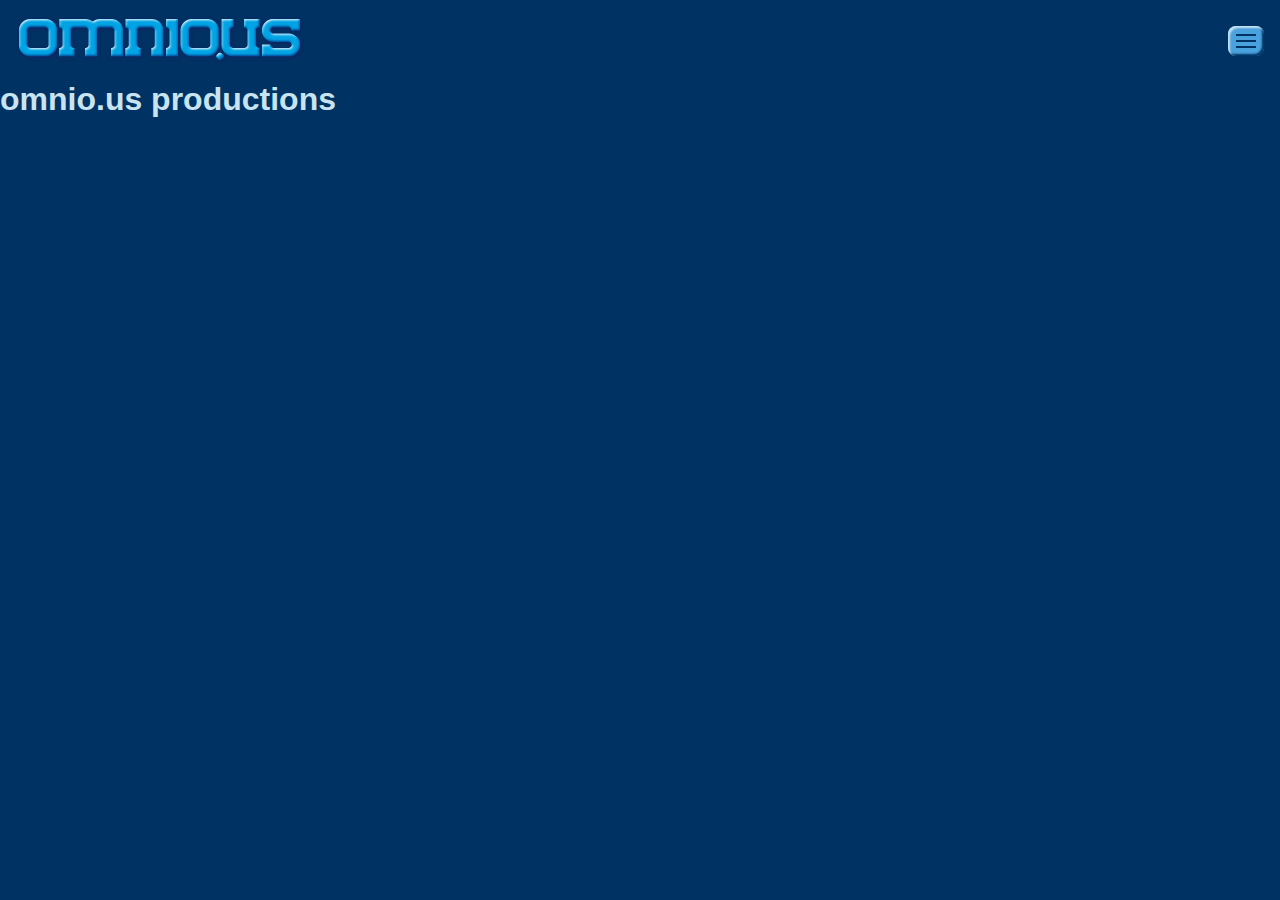
==== index.html @ 73098826 "ADD menu function" ====
<!DOCTYPE html>
<html lang="en">
<head>
  <meta charset="UTF-8">
  <meta http-equiv="X-UA-Compatible" content="IE=edge">
  <meta name="viewport" content="width=device-width, initial-scale=1.0">
  <title>Omnious Productions | Design and Code in Web Technologies</title>
  <link rel="stylesheet" href="./css/style.css">
</head>
<body>
  <nav>
    <img src="./img/omnio_us-logo.png" alt="omnio.us">
    <button class="menubtn">
      <div class="line"></div>
      <div class="line"></div>
      <div class="line"></div>
    </button>
    <div class="menu-slideout"></div>
  </nav>
  <main>
    <h1>omnio.us productions</h1>
  </main>
  <footer></footer>
  <script src="./js/script.js"></script>
</body>
</html>
---- css/style.css ----
*,*:before,*:after{
  box-model: border-box;
  margin: 0;
  padding: 0;
}
:root{
  --color-primary: #003263;
  --color-light: #C8E4F1;
  --color-accent: #49A1DD;
  --color-mid: #0058AD;
}
body{
  background: var(--color-primary);
  color: var(--color-light);
  font-size: 1rem;
  font-family: sans-serif;
}
button{
  padding: 0.5rem;
  display: flex;
  flex-direction: column;
  gap: 0.25rem;
  background: var(--color-accent);
  border: none;
  border-radius: 0.5rem;
  box-shadow: inset 0.125rem 0.125rem 0.125rem var(--color-light), inset -0.125rem -0.125rem 0.125rem var(--color-primary);
  transition: all ease-in-out 250ms;
}
button:hover{
  box-shadow: none;
}
button .line{
  transition: all ease-in-out 250ms;
}
button.open :nth-child(1){
  rotate: 35deg;
  transform-origin: left;
}
button.open :nth-child(2){
  opacity: 0;
}
button.open :nth-child(3){
  rotate: -35deg;
  transform-origin: left;
}
.line{
  height: 2px;
  height: 0.125rem;
  width: 24px;
  width: 1.25rem;
  background: var(--color-primary);
}
nav{
  display: flex;
  justify-content: space-between;
  align-items: center;
  padding: 1rem;
}
.menu-slideout{
  display: none;
}
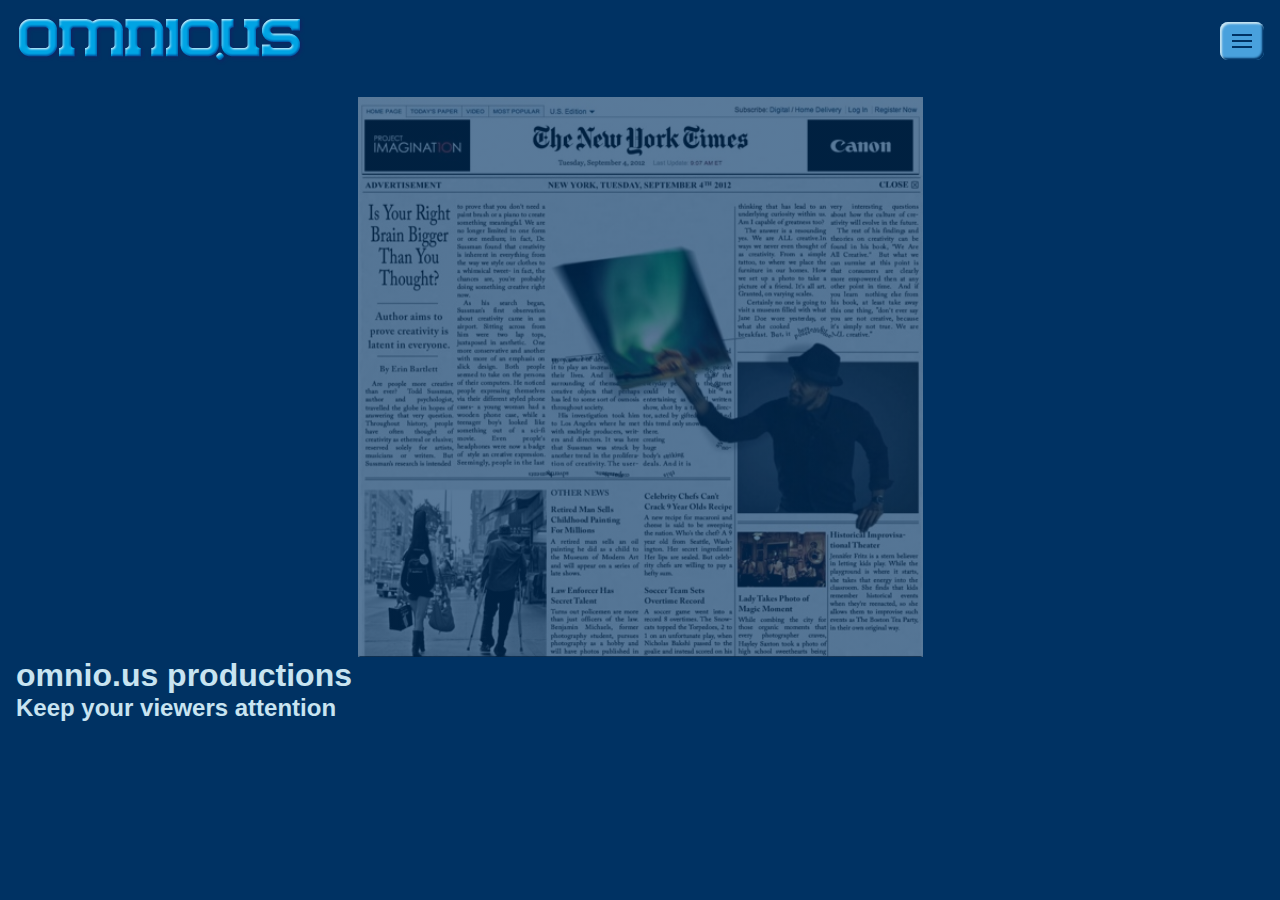
==== commit 98a8086a: "ADD hero section start" ====
--- a/index.html
+++ b/index.html
@@ -18,7 +18,13 @@
     <div class="menu-slideout"></div>
   </nav>
   <main>
-    <h1>omnio.us productions</h1>
+    <section class="hero">
+      <div class="img"></div>
+      <div class="text">
+        <h1>omnio.us productions</h1>
+        <h2>Keep your viewers attention</h2>
+      </div>
+    </section>
   </main>
   <footer></footer>
   <script src="./js/script.js"></script>
--- a/css/style.css
+++ b/css/style.css
@@ -8,6 +8,7 @@
   --color-light: #C8E4F1;
   --color-accent: #49A1DD;
   --color-mid: #0058AD;
+  --color-overlay: rgba(0, 50, 99, 0.65);
 }
 body{
   background: var(--color-primary);
@@ -15,8 +16,16 @@
   font-size: 1rem;
   font-family: sans-serif;
 }
+footer,
+main,
+nav{
+  max-width: 1440px;
+  max-width: 90rem;
+  margin: auto;
+  padding: 1rem;
+}
 button{
-  padding: 0.5rem;
+  padding: 0.75rem;
   display: flex;
   flex-direction: column;
   gap: 0.25rem;
@@ -54,8 +63,15 @@
   display: flex;
   justify-content: space-between;
   align-items: center;
-  padding: 1rem;
 }
 .menu-slideout{
   display: none;
+}
+.hero .img{
+  background: linear-gradient(var(--color-overlay), var(--color-overlay)), url(../img/canon-nytimes-takeover-jamie-foxx.mp4), url(../img/canon-imagina10n-takeover.jpg);
+  background-repeat: no-repeat;
+  background-size: contain;
+  background-position: center;
+  height: 560px;
+  margin: auto;
 }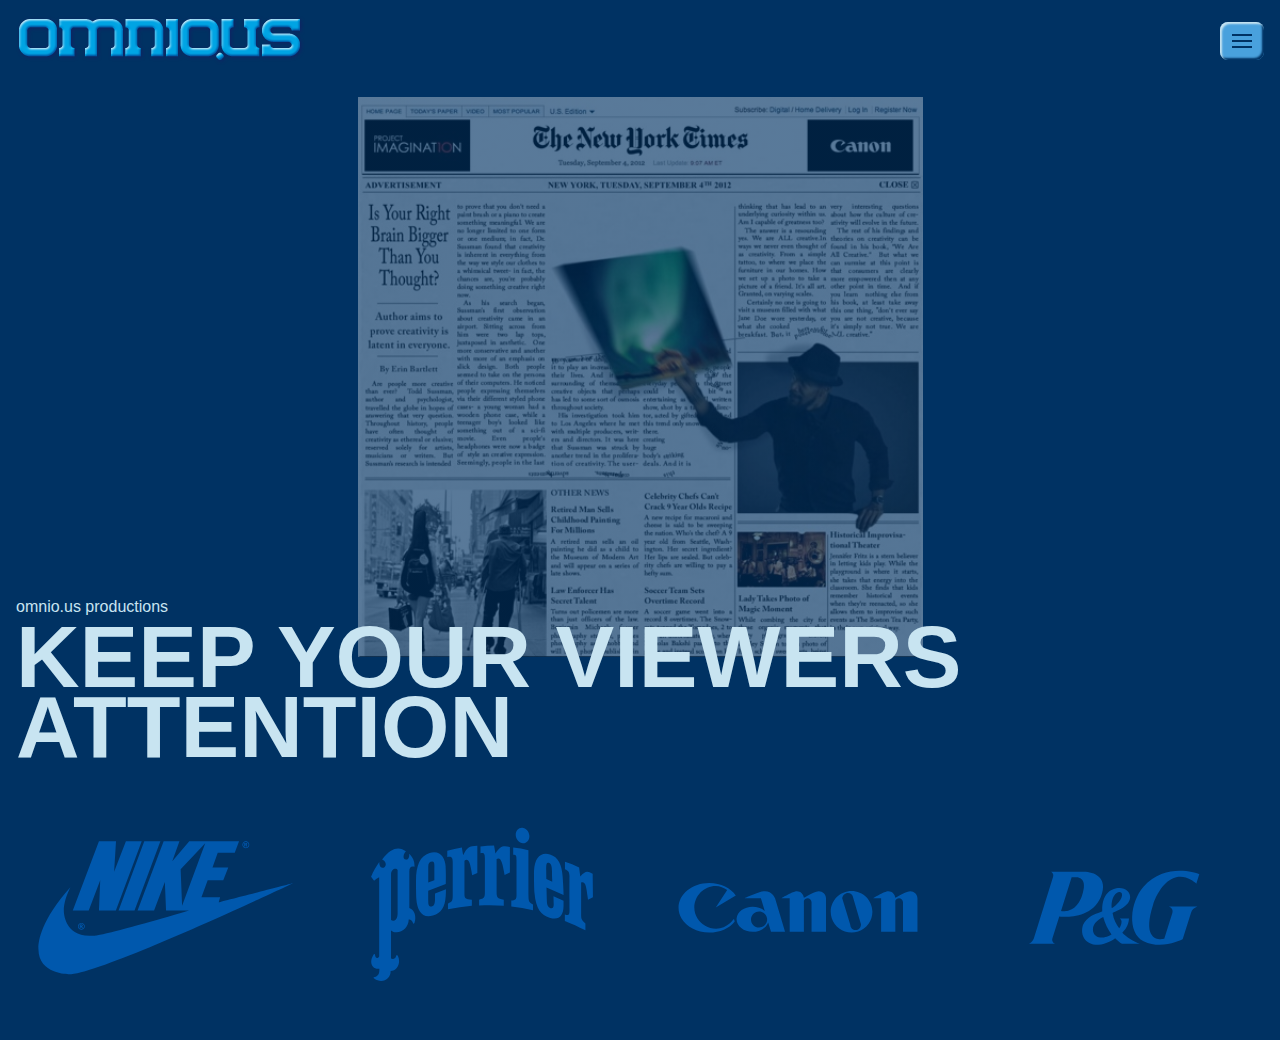
==== commit 66e304f9: "ADD logos" ====
--- a/index.html
+++ b/index.html
@@ -25,6 +25,20 @@
         <h2>Keep your viewers attention</h2>
       </div>
     </section>
+    <ul class="clients">
+      <li>
+        <img src="./img/logos/logo-nike-o.svg" alt="Nike" height="80">
+      </li>
+      <li>
+        <img src="./img/logos/logo-perrier-o.svg" alt="Perrier" height="80">
+      </li>
+      <li>
+        <img src="./img/logos/logo-canon-o.svg" alt="Canon" height="80">
+      </li>
+      <li>
+        <img src="./img/logos/logo-p_g-o.svg" alt="P&G" height="80">
+      </li>
+    </ul>
   </main>
   <footer></footer>
   <script src="./js/script.js"></script>
--- a/css/style.css
+++ b/css/style.css
@@ -14,7 +14,24 @@
   background: var(--color-primary);
   color: var(--color-light);
   font-size: 1rem;
-  font-family: sans-serif;
+  font-family: Roboto, ui-sans-serif, sans-serif;
+}
+h2,
+h1{
+  font-size: 88px;
+  font-size: 5.5rem;
+  font-weight: 900;
+  line-height: 0.8;
+  text-transform: uppercase;
+}
+.hero h1{
+  font-size: 1rem;
+  font-weight: 200;
+  font-weight: 300;
+  text-transform: initial;
+}
+ul{
+  list-style: none;
 }
 footer,
 main,
@@ -67,11 +84,35 @@
 .menu-slideout{
   display: none;
 }
+.hero{
+  display: flex;
+  flex-direction: column;
+  gap: 0.5rem;
+}
 .hero .img{
   background: linear-gradient(var(--color-overlay), var(--color-overlay)), url(../img/canon-nytimes-takeover-jamie-foxx.mp4), url(../img/canon-imagina10n-takeover.jpg);
   background-repeat: no-repeat;
   background-size: contain;
   background-position: center;
+  width: 100%;
   height: 560px;
   margin: auto;
+}
+.hero .text{
+  display: flex;
+  flex-direction: column;
+  gap: 0.5rem;
+  /* position: relative; */
+  /* top: -4rem; */
+  transform: translate(0, -4rem);
+}
+ul.clients{
+  display: flex;
+  gap: 1rem;
+  justify-content: space-around;
+}
+ul.clients li img{
+  /* max-width: 25vw; */
+  width: 20vw;
+  height: auto;
 }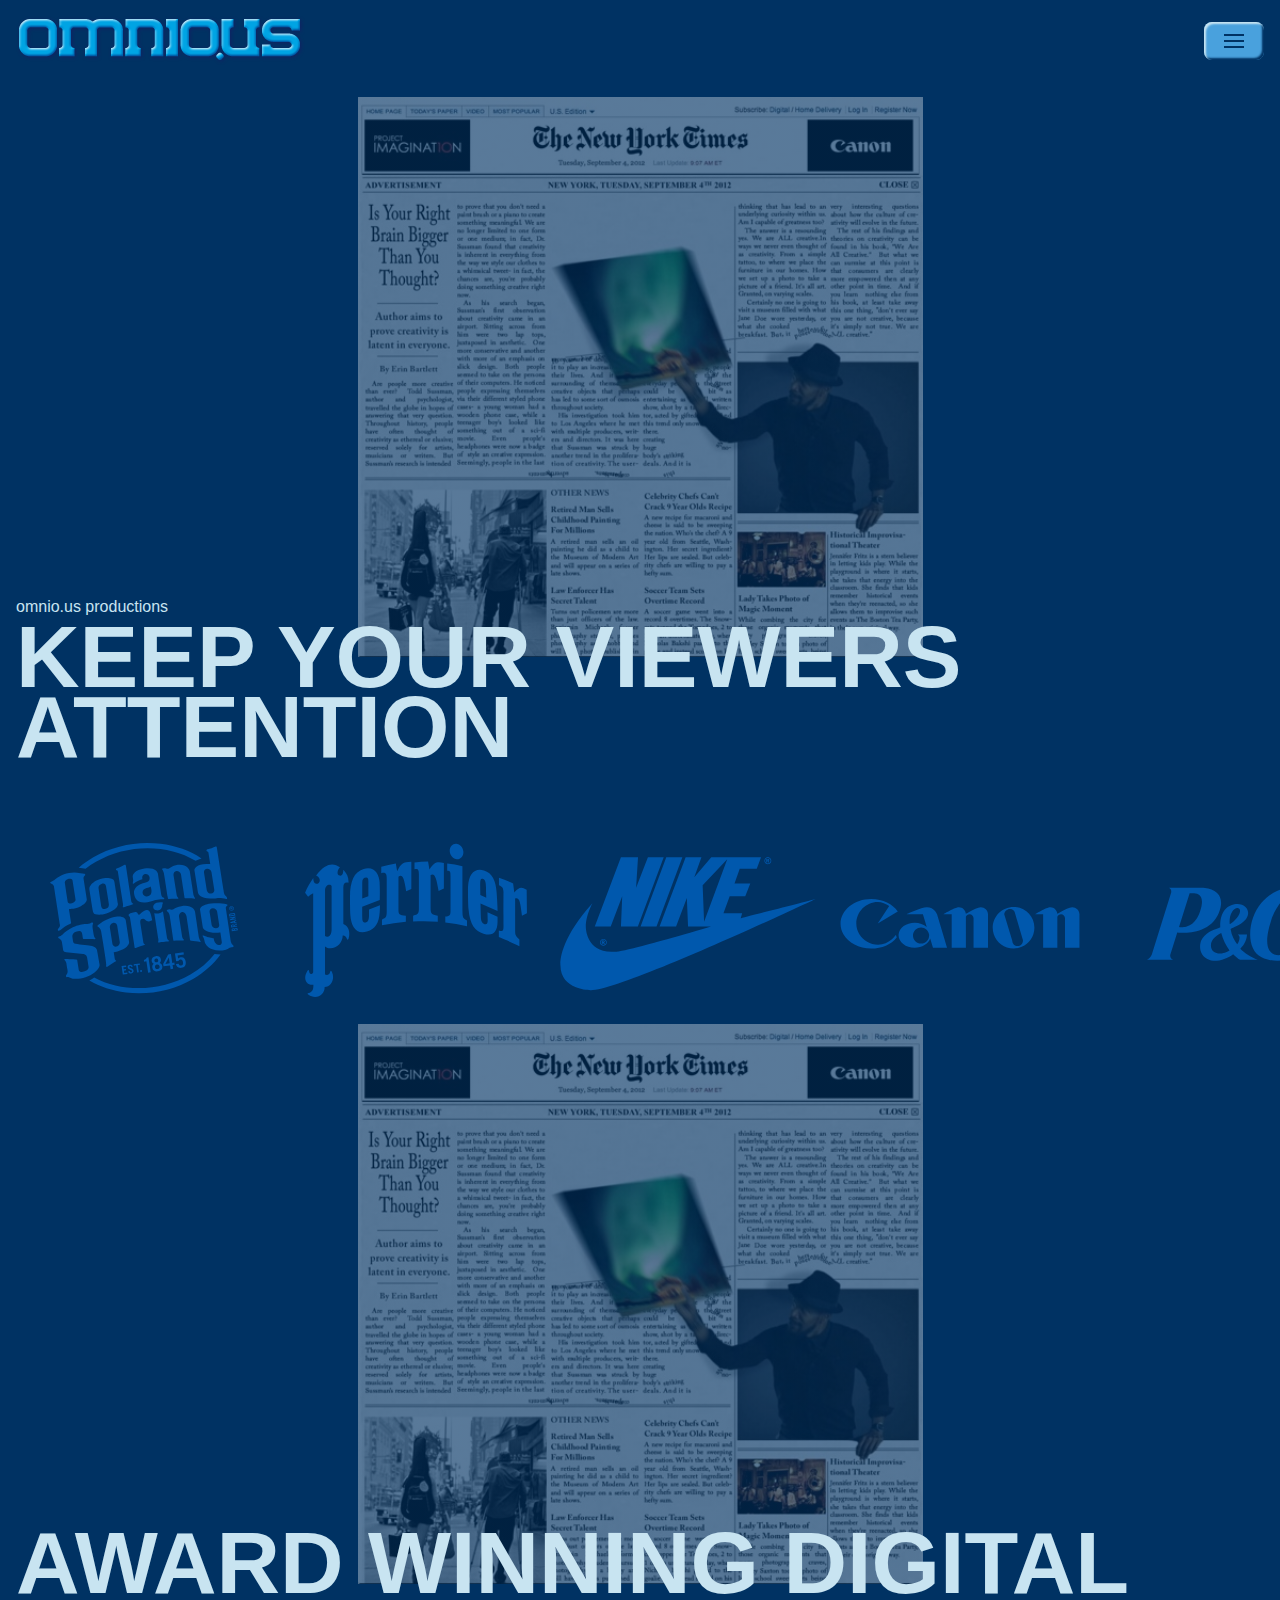
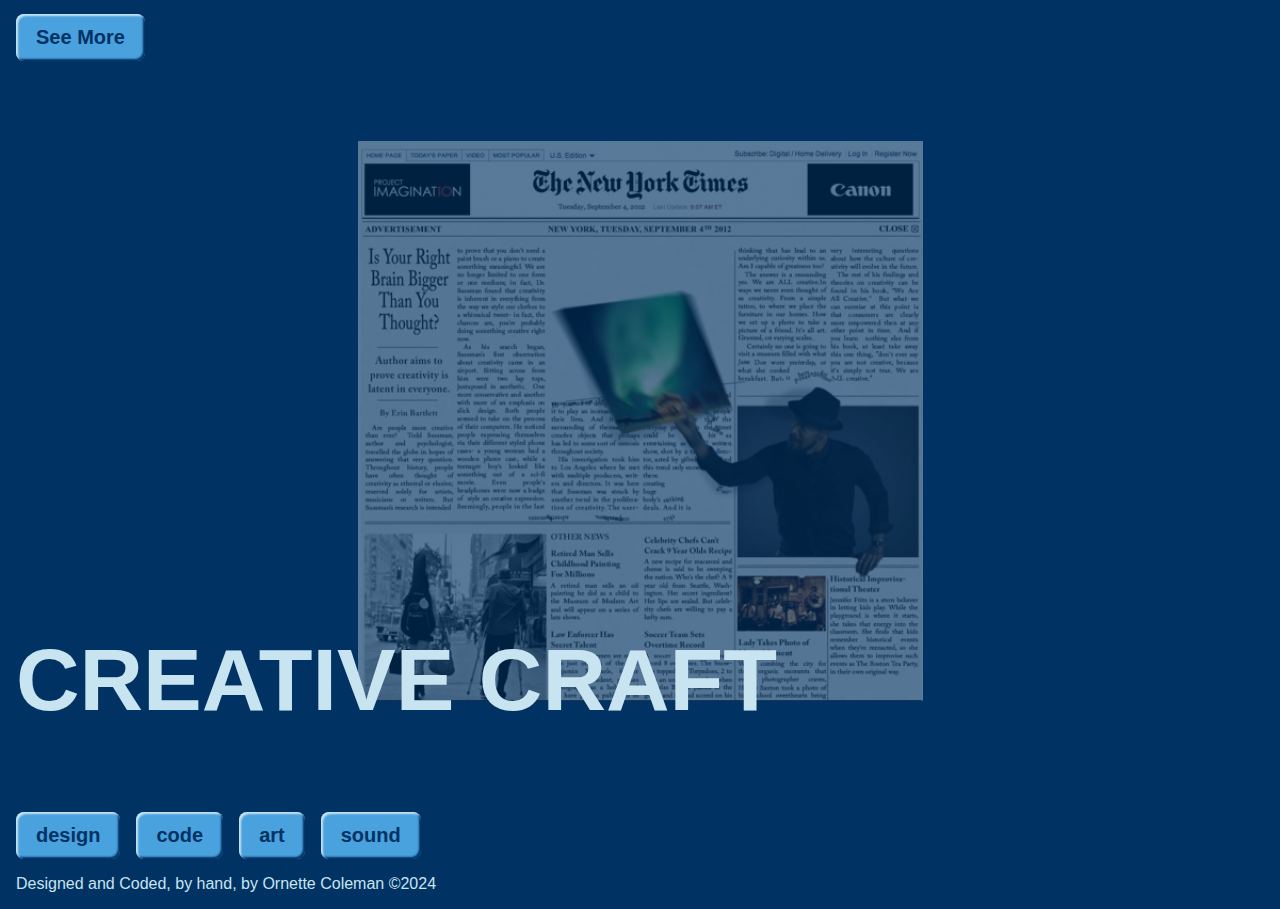
==== commit ccd38e28: "MOD art and image updates" ====
--- a/index.html
+++ b/index.html
@@ -27,10 +27,13 @@
     </section>
     <ul class="clients">
       <li>
-        <img src="./img/logos/logo-nike-o.svg" alt="Nike" height="80">
+        <img src="./img/logos/logo-poland_spring-o.svg" alt="Poland Spring" height="80">
       </li>
       <li>
         <img src="./img/logos/logo-perrier-o.svg" alt="Perrier" height="80">
+      </li>
+      <li>
+        <img src="./img/logos/logo-nike-o.svg" alt="Nike" height="80">
       </li>
       <li>
         <img src="./img/logos/logo-canon-o.svg" alt="Canon" height="80">
@@ -39,8 +42,30 @@
         <img src="./img/logos/logo-p_g-o.svg" alt="P&G" height="80">
       </li>
     </ul>
+    <section class="hero alt">
+      <div class="img"></div>
+      <div class="text">
+        <h2>Award winning digital</h2>
+        <button>See More</button>
+      </div>
+    </section>
+    <section class="hero">
+      <div class="img"></div>
+      <div class="text">
+        <h2>Creative Craft</h2>
+        <!-- <button>See More</button> -->
+      </div>
+    </section>
   </main>
-  <footer></footer>
+  <footer>
+    <ul class="buttons">
+      <li><a class="btn" href="/">design</a></li>
+      <li><a class="btn" href="/">code</a></li>
+      <li><a class="btn" href="/">art</a></li>
+      <li><a class="btn" href="/">sound</a></li>
+    </ul>
+    <p class="legal">Designed and Coded, by hand, by Ornette Coleman ©2024</p>
+  </footer>
   <script src="./js/script.js"></script>
 </body>
 </html>--- a/css/style.css
+++ b/css/style.css
@@ -40,9 +40,13 @@
   max-width: 90rem;
   margin: auto;
   padding: 1rem;
+  display: flex;
+  flex-direction: column;
+  gap: 1rem;
 }
+a.btn,
 button{
-  padding: 0.75rem;
+  padding: 0.75rem 1.25rem;
   display: flex;
   flex-direction: column;
   gap: 0.25rem;
@@ -50,8 +54,15 @@
   border: none;
   border-radius: 0.5rem;
   box-shadow: inset 0.125rem 0.125rem 0.125rem var(--color-light), inset -0.125rem -0.125rem 0.125rem var(--color-primary);
-  transition: all ease-in-out 250ms;
+  transition: all ease-in-out 200ms;
+  color: var(--color-primary);
+  font-weight: 900;
+  font-size: 1.25rem;
 }
+a.btn{
+  text-decoration: none;
+}
+a.btn:hover,
 button:hover{
   box-shadow: none;
 }
@@ -80,6 +91,7 @@
   display: flex;
   justify-content: space-between;
   align-items: center;
+  flex-direction: row;
 }
 .menu-slideout{
   display: none;
@@ -105,14 +117,22 @@
   /* position: relative; */
   /* top: -4rem; */
   transform: translate(0, -4rem);
+  align-items: start;
 }
+.hero.alt .text{
+  gap: 1rem;
+}
+ul.buttons,
 ul.clients{
   display: flex;
   gap: 1rem;
   justify-content: space-around;
 }
 ul.clients li img{
-  /* max-width: 25vw; */
-  width: 20vw;
+  max-width: 20vw;
+  /* width: 20vw; */
   height: auto;
+}
+ul.buttons{
+  justify-content: initial;
 }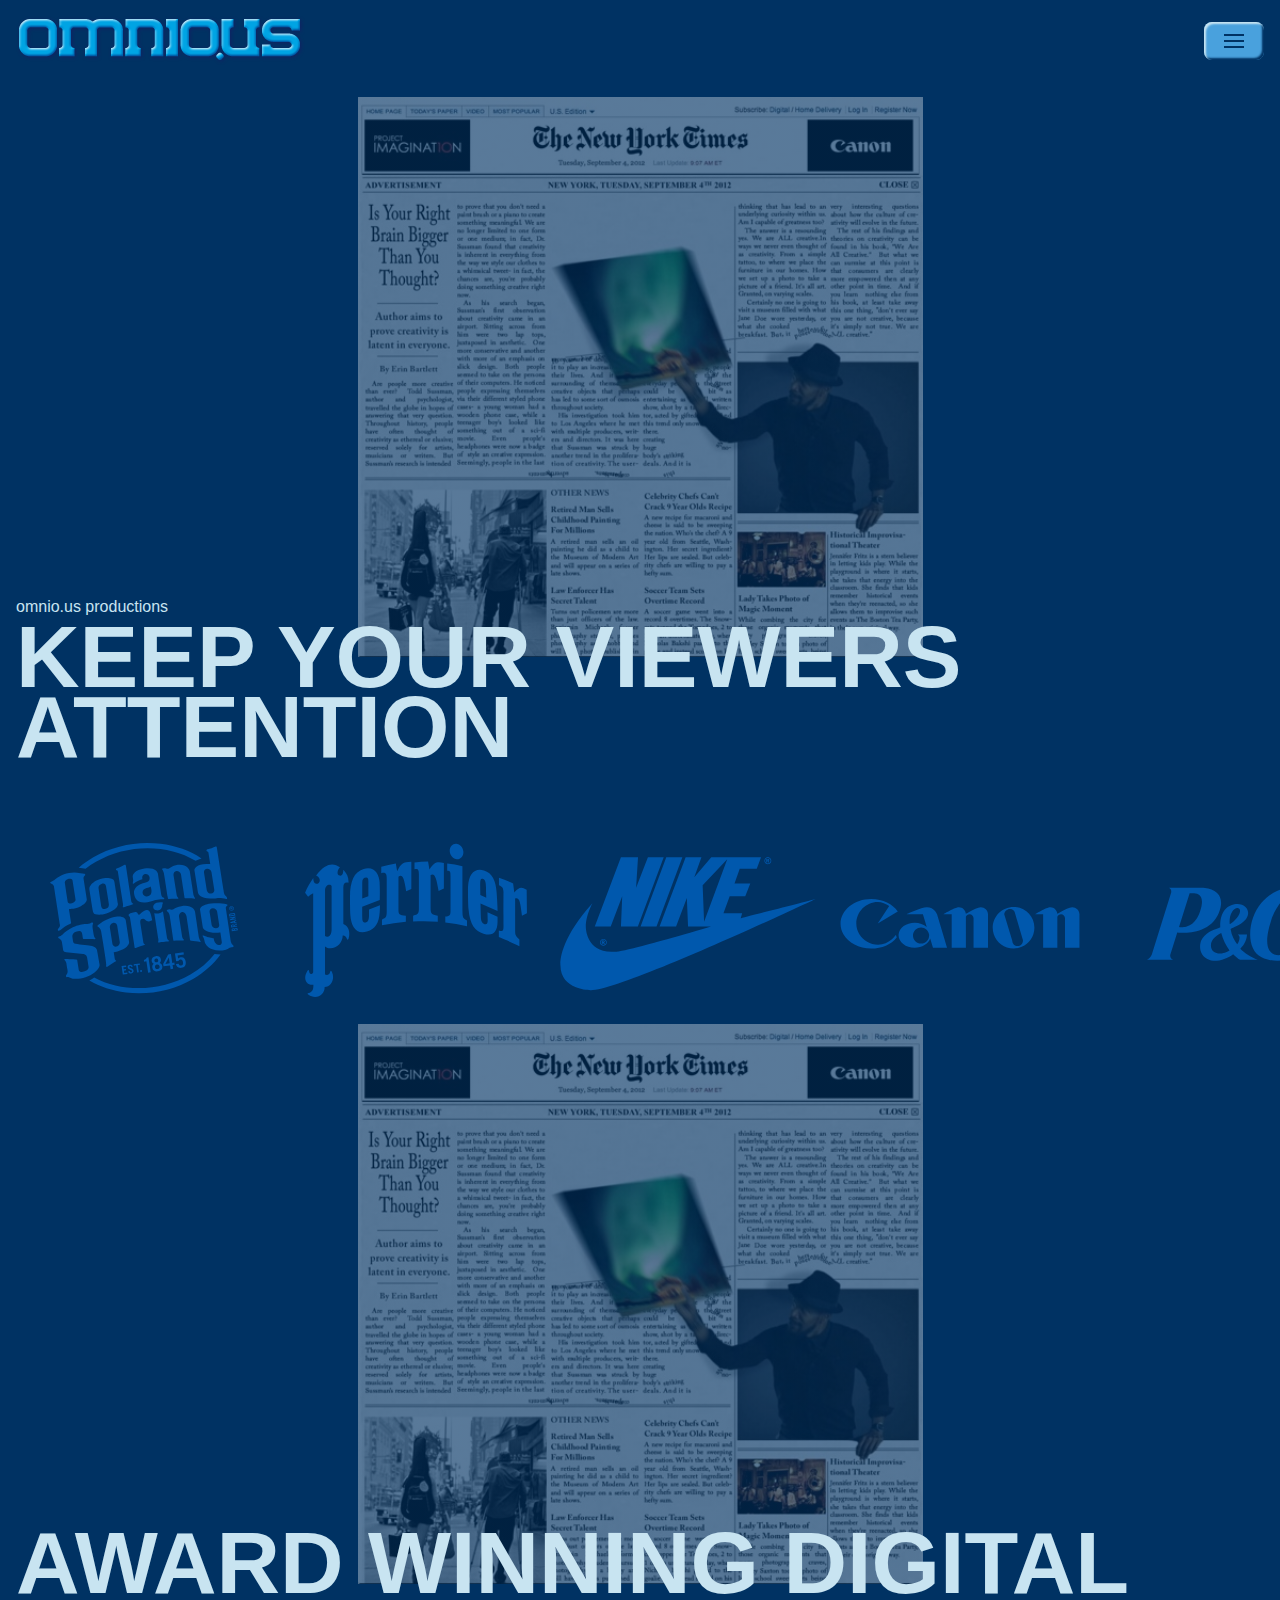
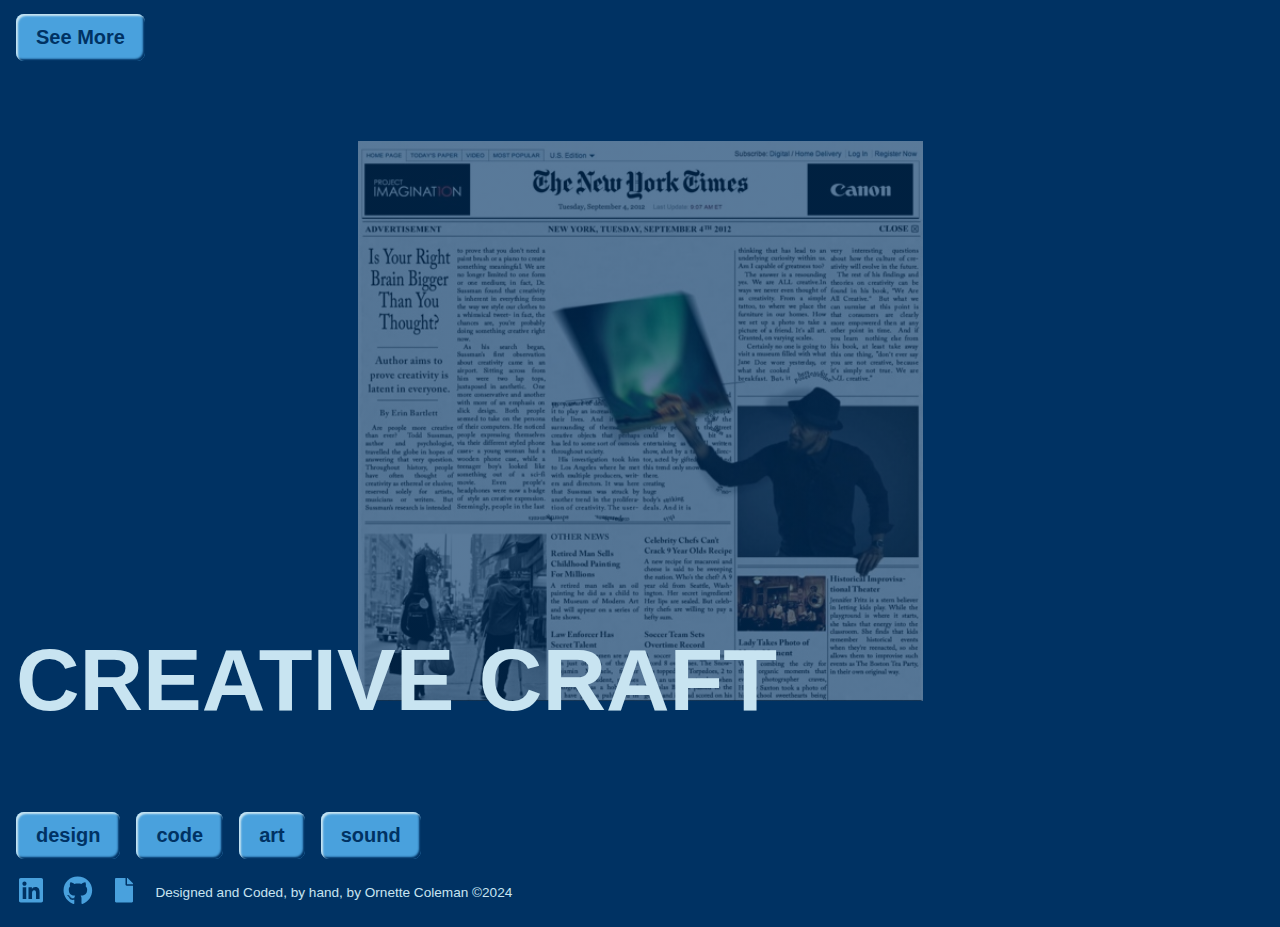
==== commit 714ad5bb: "MOD footer" ====
--- a/index.html
+++ b/index.html
@@ -64,7 +64,14 @@
       <li><a class="btn" href="/">art</a></li>
       <li><a class="btn" href="/">sound</a></li>
     </ul>
-    <p class="legal">Designed and Coded, by hand, by Ornette Coleman ©2024</p>
+    <section class="contact">
+      <ul class="social">
+        <li><a href="/"><img src="./img/icon/linkedin-op.svg" height="32" alt="LinkedIn"></a></li>
+        <li><a href="/"><img src="./img/icon/github-op.svg" height="32" alt="GitHub"></a></li>
+        <li><a href="/"><img src="./img/icon/file-op.svg" height="32" alt="Resume"></a></li>
+      </ul>
+      <p class="legal">Designed and Coded, by hand, by Ornette Coleman ©2024</p>
+    </section>
   </footer>
   <script src="./js/script.js"></script>
 </body>
--- a/css/style.css
+++ b/css/style.css
@@ -122,6 +122,8 @@
 .hero.alt .text{
   gap: 1rem;
 }
+section.contact,
+ul.social,
 ul.buttons,
 ul.clients{
   display: flex;
@@ -130,9 +132,16 @@
 }
 ul.clients li img{
   max-width: 20vw;
-  /* width: 20vw; */
   height: auto;
 }
+section.contact,
+ul.social,
 ul.buttons{
   justify-content: initial;
+}
+section.contact{
+  align-items: center;
+}
+p.legal{
+  font-size: 0.85rem;
 }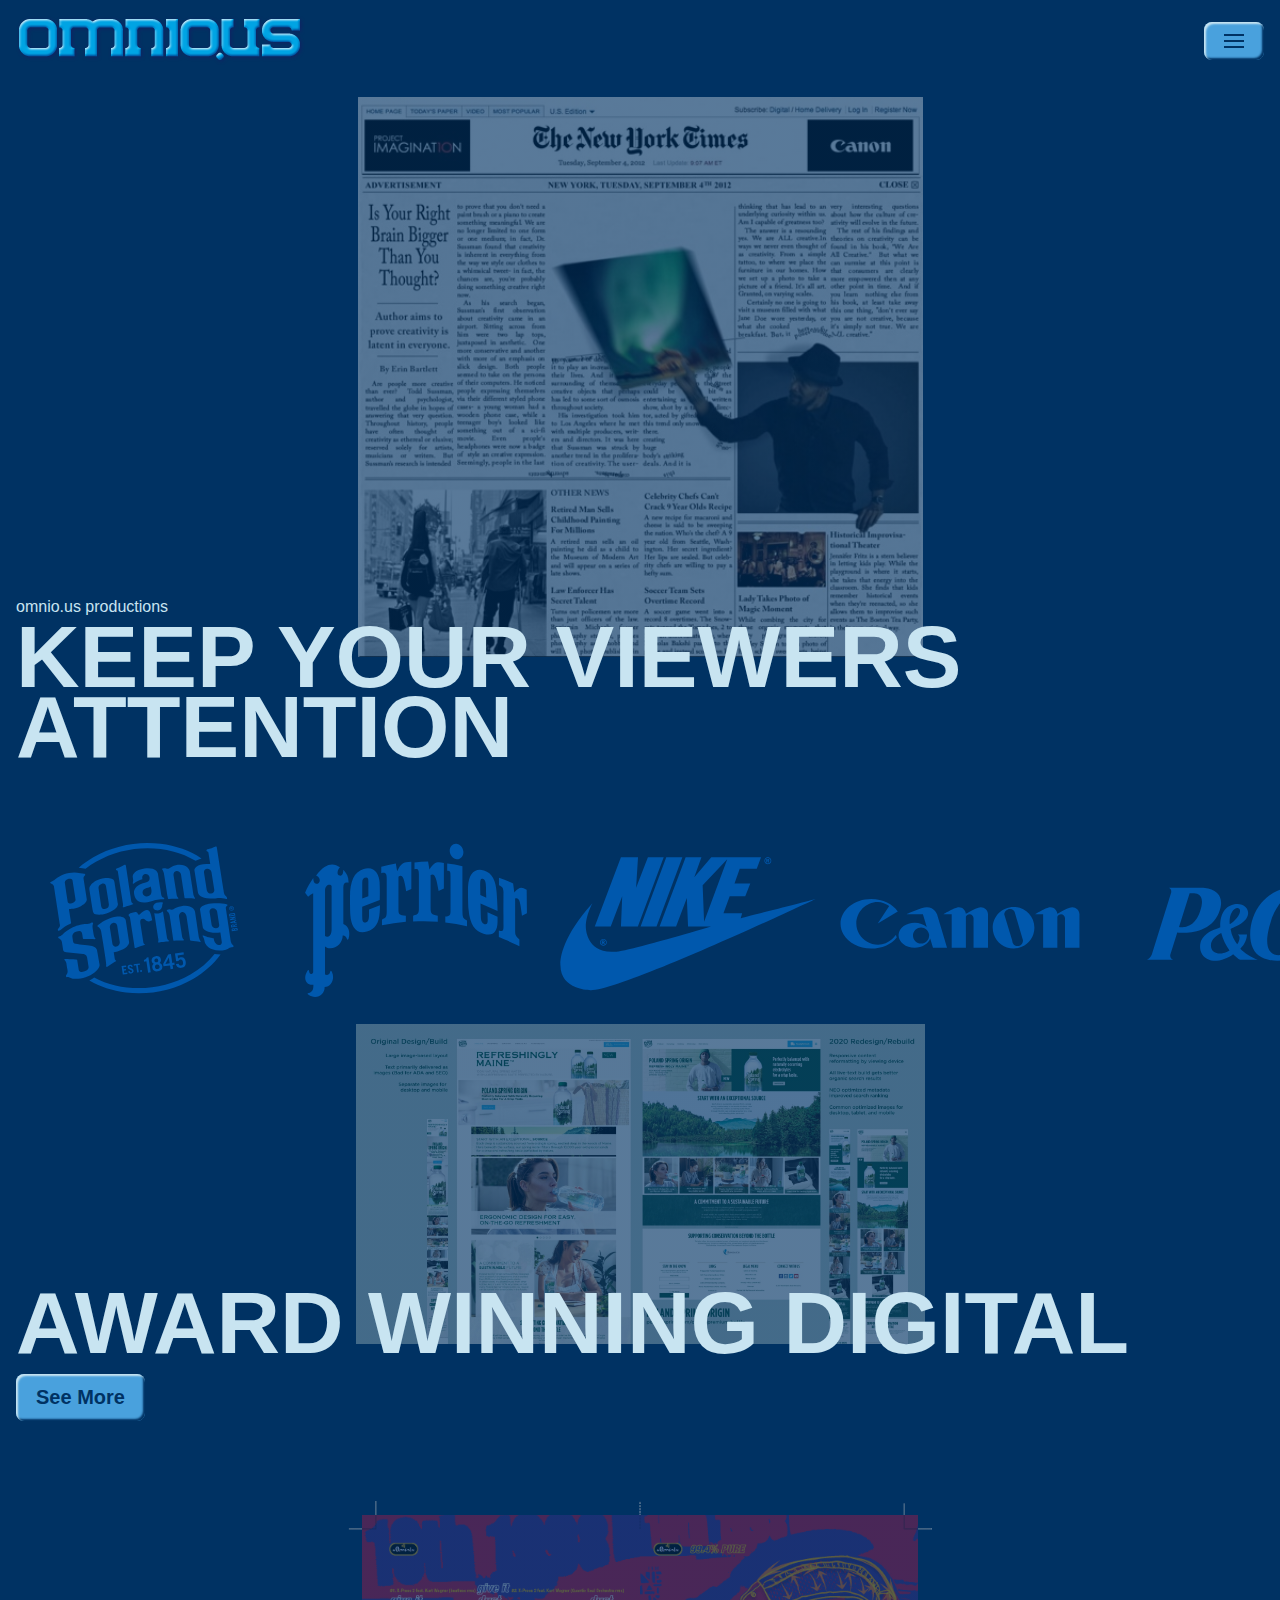
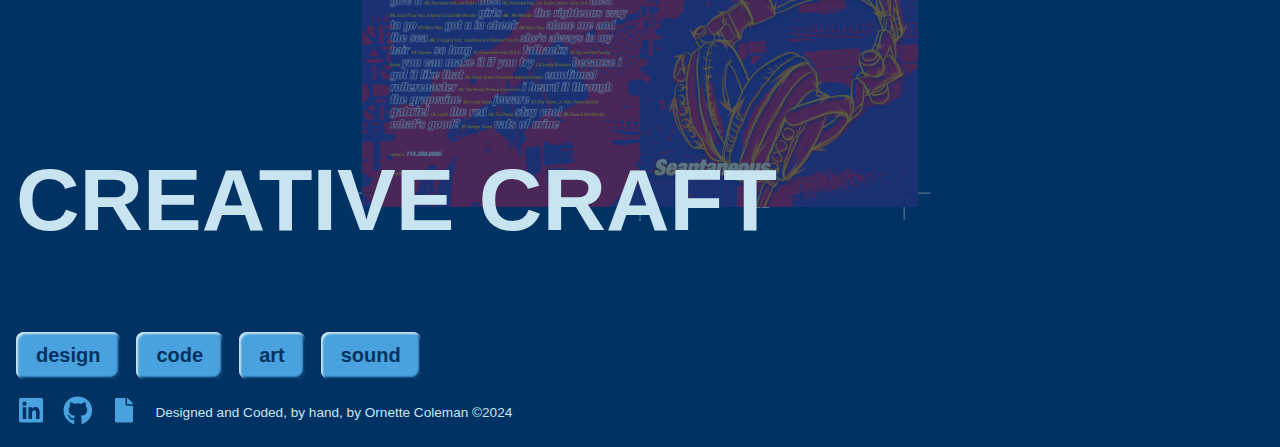
==== commit 2233a88f: "ADD image updates" ====
--- a/index.html
+++ b/index.html
@@ -42,14 +42,14 @@
         <img src="./img/logos/logo-p_g-o.svg" alt="P&G" height="80">
       </li>
     </ul>
-    <section class="hero alt">
+    <section class="hero award">
       <div class="img"></div>
       <div class="text">
         <h2>Award winning digital</h2>
         <button>See More</button>
       </div>
     </section>
-    <section class="hero">
+    <section class="hero craft">
       <div class="img"></div>
       <div class="text">
         <h2>Creative Craft</h2>
@@ -66,9 +66,9 @@
     </ul>
     <section class="contact">
       <ul class="social">
-        <li><a href="/"><img src="./img/icon/linkedin-op.svg" height="32" alt="LinkedIn"></a></li>
-        <li><a href="/"><img src="./img/icon/github-op.svg" height="32" alt="GitHub"></a></li>
-        <li><a href="/"><img src="./img/icon/file-op.svg" height="32" alt="Resume"></a></li>
+        <li><a href="https://www.linkedin.com/in/ornettecoleman/" target="_blank"><img src="./img/icon/linkedin-op.svg" height="32" alt="LinkedIn"></a></li>
+        <li><a href="https://github.com/omniosi" target="_blank"><img src="./img/icon/github-op.svg" height="32" alt="GitHub"></a></li>
+        <li><a href="./files/resume_ornette-coleman_ux-engineer.pdf"><img src="./img/icon/file-op.svg" height="32" alt="Resume"></a></li>
       </ul>
       <p class="legal">Designed and Coded, by hand, by Ornette Coleman ©2024</p>
     </section>
--- a/css/style.css
+++ b/css/style.css
@@ -29,6 +29,7 @@
   font-weight: 200;
   font-weight: 300;
   text-transform: initial;
+  color: var(--color-light);
 }
 ul{
   list-style: none;
@@ -101,6 +102,7 @@
   flex-direction: column;
   gap: 0.5rem;
 }
+.hero.alt .img,
 .hero .img{
   background: linear-gradient(var(--color-overlay), var(--color-overlay)), url(../img/canon-nytimes-takeover-jamie-foxx.mp4), url(../img/canon-imagina10n-takeover.jpg);
   background-repeat: no-repeat;
@@ -119,8 +121,28 @@
   transform: translate(0, -4rem);
   align-items: start;
 }
-.hero.alt .text{
+.hero.award .img{
+  background: linear-gradient(var(--color-overlay), var(--color-overlay)), url(../img/ps_origin-seo-presentaion.jpg);
+  background-repeat: no-repeat;
+  background-size: contain;
+  background-position: center;
+  width: 100%;
+  height: 560px;
+  height: clamp(20rem,10vw,50rem);
+  margin: auto;
+}
+.hero.award .text{
   gap: 1rem;
+}
+.hero.craft .img{
+  background: linear-gradient(var(--color-overlay), var(--color-overlay)), url(../img/sp_CD+insert-1.png);
+  background-repeat: no-repeat;
+  background-size: contain;
+  background-position: center;
+  width: 100%;
+  height: 560px;
+  height: clamp(20rem,10vw,50rem);
+  margin: auto;
 }
 section.contact,
 ul.social,
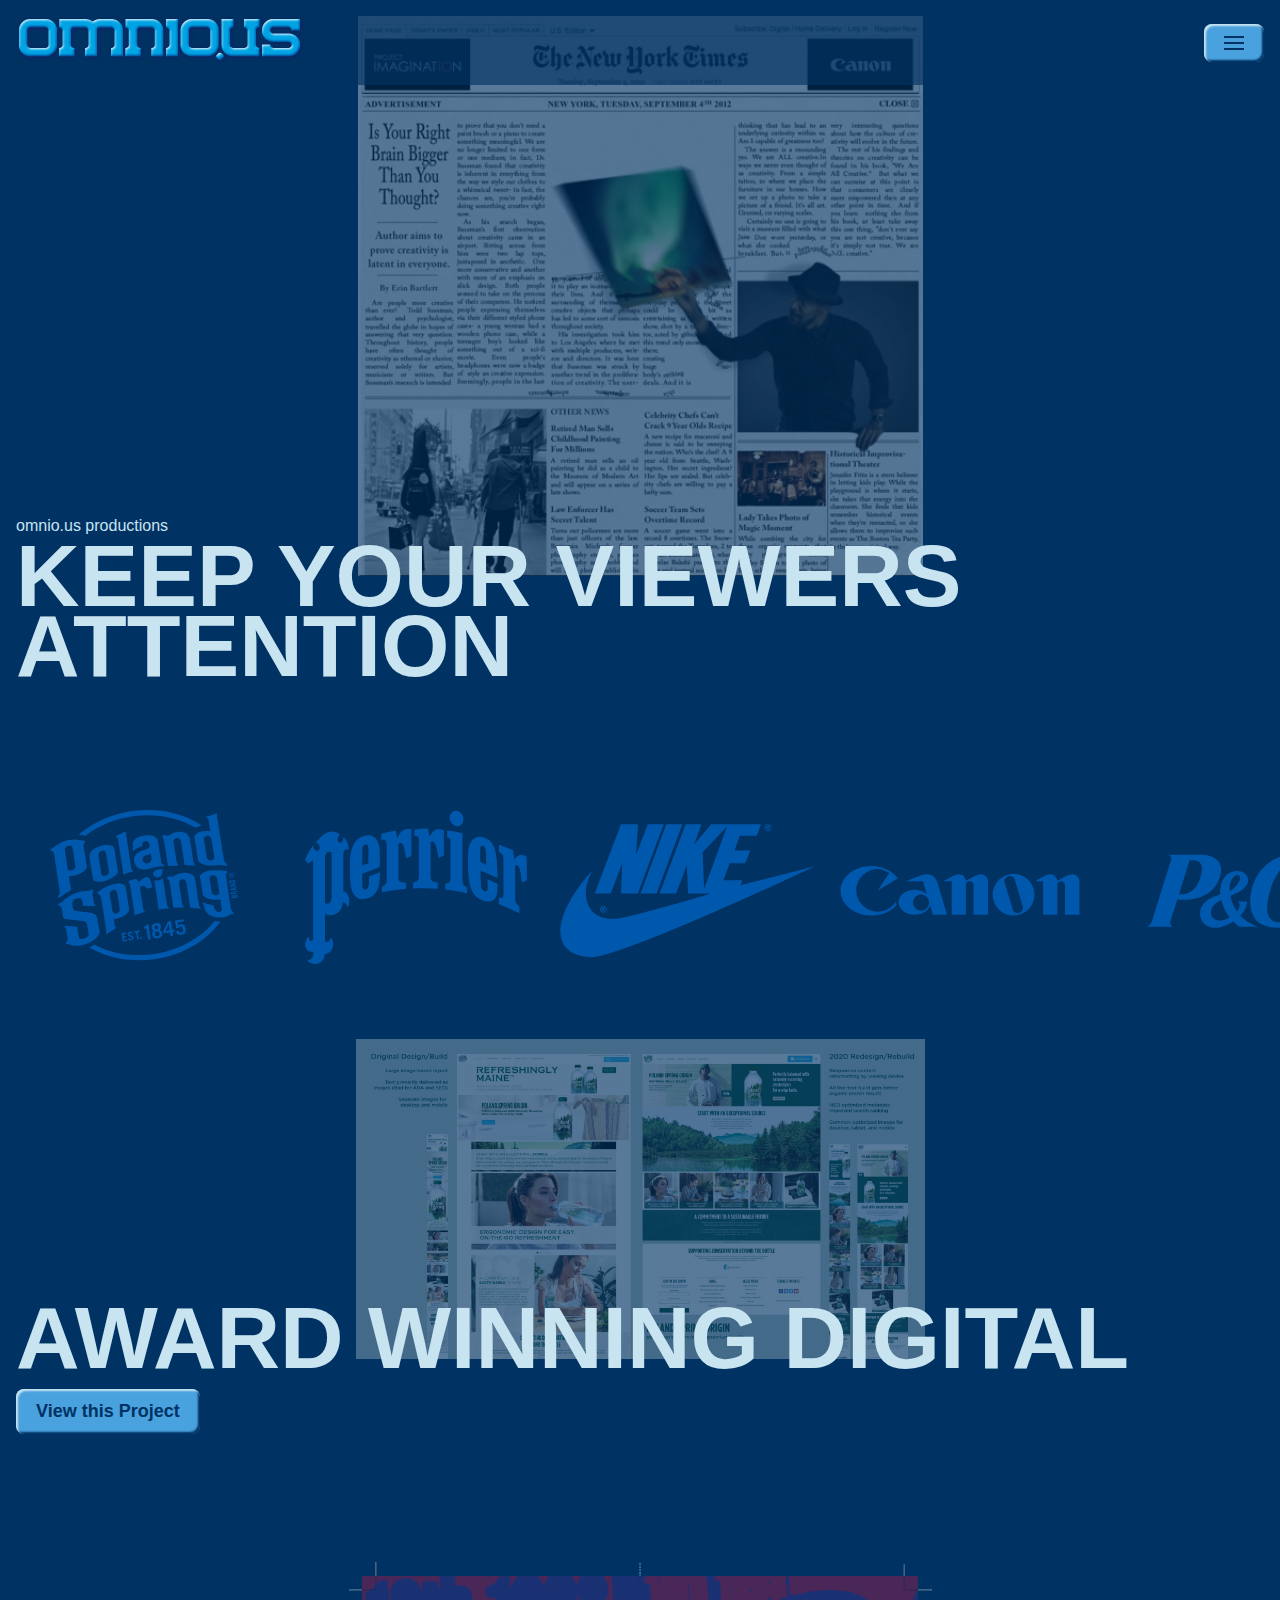
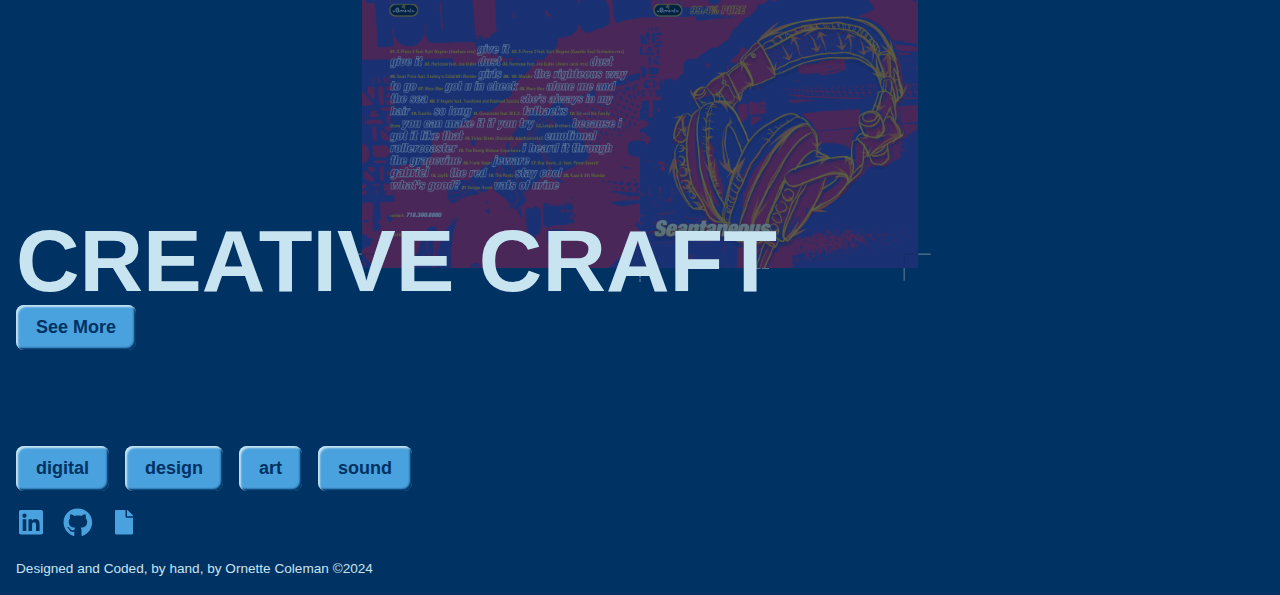
==== commit a3dcb2fc: "file cleanup" ====
--- a/index.html
+++ b/index.html
@@ -9,13 +9,29 @@
 </head>
 <body>
   <nav>
-    <img src="./img/omnio_us-logo.png" alt="omnio.us">
+    <a href="./">
+      <img src="./img/omnio_us-logo.png" alt="omnio.us">
+    </a>
     <button class="menubtn">
       <div class="line"></div>
       <div class="line"></div>
       <div class="line"></div>
     </button>
-    <div class="menu-slideout"></div>
+    <div class="menu-slideout">
+      <section>
+        <ul class="links">
+          <li><a href="./digital.html">Digital</a></li>
+          <li><a href="./design.html">Design</a></li>
+          <li><a href="/">Art</a></li>
+          <li><a href="/">Sound</a></li>
+        </ul>
+        <ul class="social">
+          <li><a href="https://www.linkedin.com/in/ornettecoleman/" target="_blank"><img src="./img/icon/linkedin-op.svg" height="32" alt="LinkedIn"></a></li>
+          <li><a href="https://github.com/omniosi" target="_blank"><img src="./img/icon/github-op.svg" height="32" alt="GitHub"></a></li>
+          <li><a href="./files/resume_ornette-coleman_ux-engineer.pdf"><img src="./img/icon/file-op.svg" height="32" alt="Resume"></a></li>
+        </ul>
+      </section>
+    </div>
   </nav>
   <main>
     <section class="hero">
@@ -46,21 +62,21 @@
       <div class="img"></div>
       <div class="text">
         <h2>Award winning digital</h2>
-        <button>See More</button>
+        <a class="btn" href="./digital.html#psorigin">View this Project</a>
       </div>
     </section>
     <section class="hero craft">
       <div class="img"></div>
       <div class="text">
         <h2>Creative Craft</h2>
-        <!-- <button>See More</button> -->
+        <a class="btn" href="/">See More</a>
       </div>
     </section>
   </main>
   <footer>
     <ul class="buttons">
-      <li><a class="btn" href="/">design</a></li>
-      <li><a class="btn" href="/">code</a></li>
+      <li><a class="btn" href="./digital.html">digital</a></li>
+      <li><a class="btn" href="./design.html">design</a></li>
       <li><a class="btn" href="/">art</a></li>
       <li><a class="btn" href="/">sound</a></li>
     </ul>
--- a/css/style.css
+++ b/css/style.css
@@ -16,13 +16,33 @@
   font-size: 1rem;
   font-family: Roboto, ui-sans-serif, sans-serif;
 }
+h4,
+h3,
 h2,
 h1{
-  font-size: 88px;
-  font-size: 5.5rem;
+  font-size: 2rem;
   font-weight: 900;
   line-height: 0.8;
   text-transform: uppercase;
+}
+h1{
+  padding-top: 4rem;
+  font-size: 2rem;
+  font-weight: 700;
+}
+h2{
+  font-size: 2rem;
+}
+h3{
+  font-size: 3rem;
+  text-transform: initial;
+  font-weight: 400;
+  top: -0.5rem;
+  position: relative;
+}
+h4{
+  font-size: 1rem;
+  padding-bottom: 0.5rem;
 }
 .hero h1{
   font-size: 1rem;
@@ -30,10 +50,23 @@
   font-weight: 300;
   text-transform: initial;
   color: var(--color-light);
+  padding-top: 0;
+}
+.hero h2{
+  font-size: 88px;
+  font-size: 5.5rem;
+}
+p{
+  font-size: 1rem;
+  line-height: 1.25rem;
 }
 ul{
   list-style: none;
 }
+img{
+  max-width: 100%;
+}
+.menu-slideout section,
 footer,
 main,
 nav{
@@ -44,6 +77,12 @@
   display: flex;
   flex-direction: column;
   gap: 1rem;
+}
+a{
+  color: var(--color-light);
+}
+a:hover{
+  text-decoration: none;
 }
 a.btn,
 button{
@@ -57,8 +96,9 @@
   box-shadow: inset 0.125rem 0.125rem 0.125rem var(--color-light), inset -0.125rem -0.125rem 0.125rem var(--color-primary);
   transition: all ease-in-out 200ms;
   color: var(--color-primary);
-  font-weight: 900;
-  font-size: 1.25rem;
+  font-size: 1.125rem;
+  font-weight: 800;
+  cursor: pointer;
 }
 a.btn{
   text-decoration: none;
@@ -92,11 +132,54 @@
   display: flex;
   justify-content: space-between;
   align-items: center;
+  align-items: top;
   flex-direction: row;
+  position: fixed;
+  z-index: 10;
+  width: calc(100% - 2rem);
+  background: var(--color-overlay);
 }
 .menu-slideout{
-  display: none;
-}
+  height: 0;
+  overflow: hidden;
+  background: black;
+  position: absolute;
+  top: 0;
+  right: 0;
+  z-index: 11;
+  font-size: 1.5rem;
+  gap: 2rem;
+  transition: all ease-in-out 350ms;
+}
+.menu-slideout.open{
+  height: 35vh;
+}
+.menu-slideout section{
+  display: flex;
+  flex-direction: column;
+  justify-content: space-between;
+  height: 100%;
+  height: 90%;
+}
+.menu-slideout .links{
+  margin-right: 6rem;
+  font-weight: 700;
+}
+.links{
+  display: flex;
+  flex-direction: column;
+  gap: 0.5rem;
+}
+
+nav button{
+  z-index: 12;
+}
+main{
+  display: flex;
+  flex-direcion: column;
+  gap: 4rem;
+}
+section,
 .hero{
   display: flex;
   flex-direction: column;
@@ -112,14 +195,20 @@
   height: 560px;
   margin: auto;
 }
+section .text,
 .hero .text{
   display: flex;
   flex-direction: column;
   gap: 0.5rem;
+  align-items: start;
+}
+section .text{
+  gap: 1rem;
+}
+.hero .text{
   /* position: relative; */
   /* top: -4rem; */
-  transform: translate(0, -4rem);
-  align-items: start;
+  transform: translate(0, -4rem);  
 }
 .hero.award .img{
   background: linear-gradient(var(--color-overlay), var(--color-overlay)), url(../img/ps_origin-seo-presentaion.jpg);
@@ -131,7 +220,8 @@
   height: clamp(20rem,10vw,50rem);
   margin: auto;
 }
-.hero.award .text{
+.hero.award .text,
+.text{
   gap: 1rem;
 }
 .hero.craft .img{
@@ -162,8 +252,13 @@
   justify-content: initial;
 }
 section.contact{
-  align-items: center;
+  /* align-items: center; */
 }
 p.legal{
   font-size: 0.85rem;
+}
+.steps{
+  display: flex;
+  gap: 2rem;
+  flex: 1 1 50%;
 }